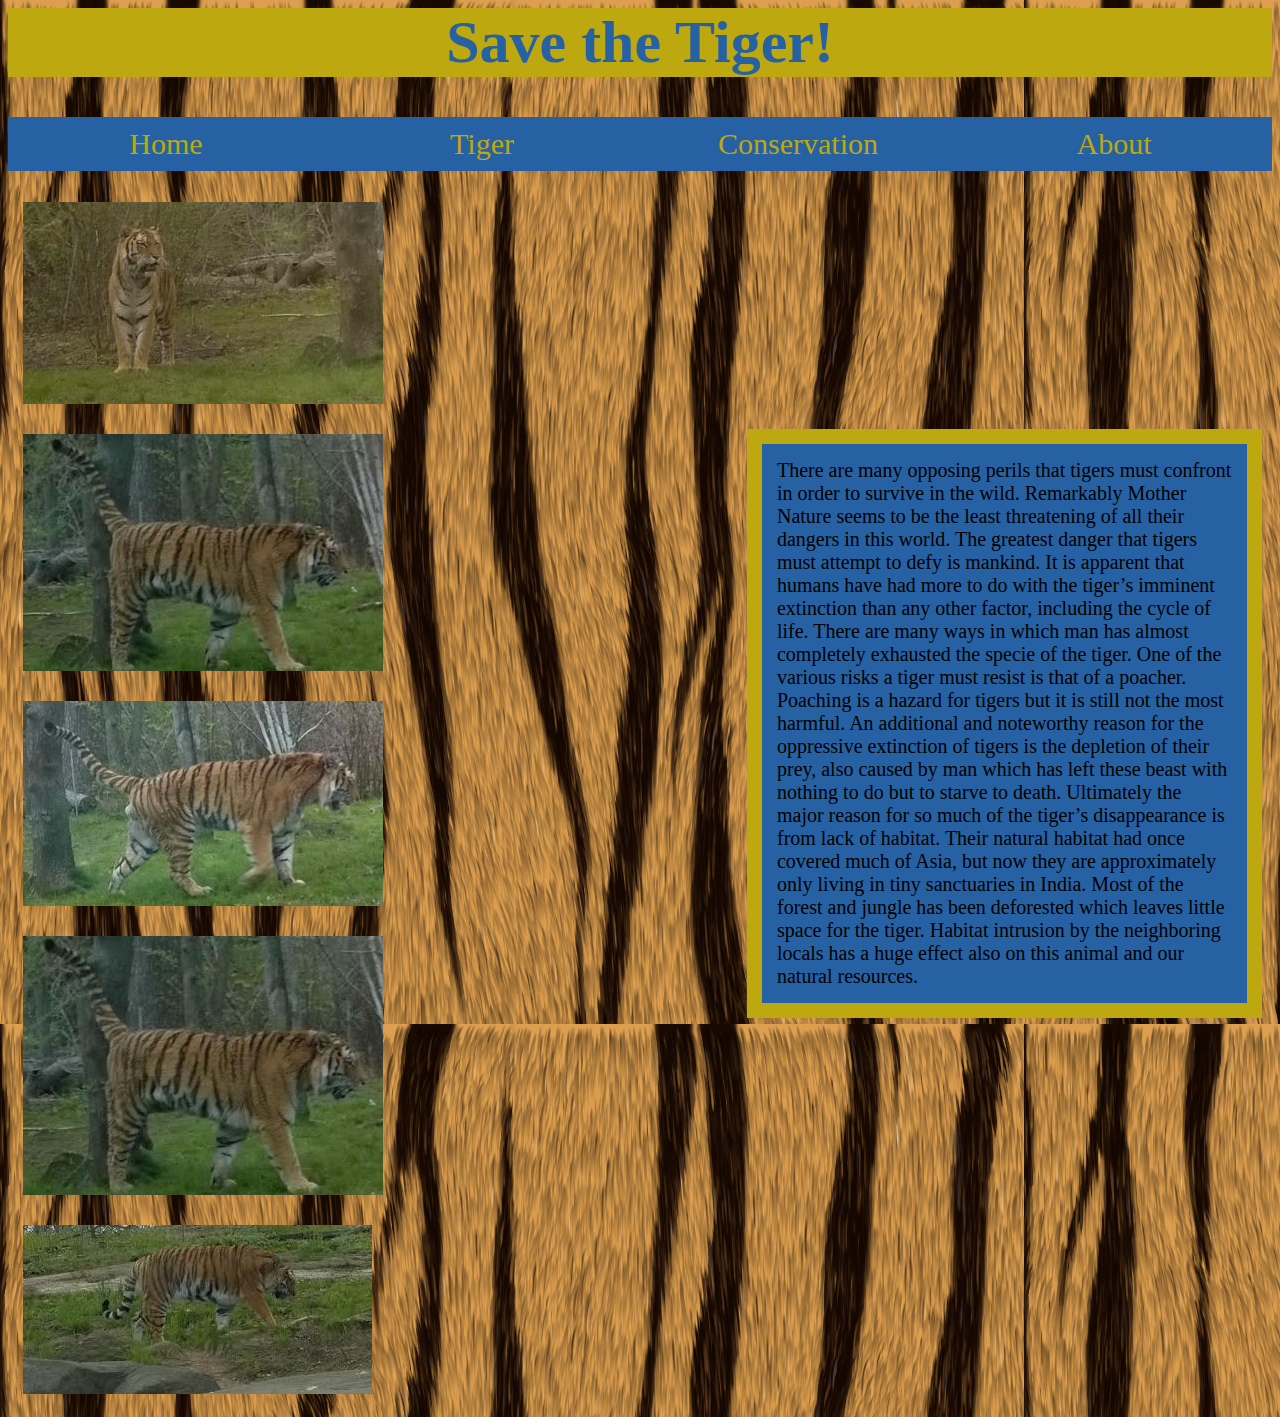
==== index.html @ 3a23e2ed "commit" ====
<!doctype>
<html>
    <head>
        <link href='https://fonts.googleapis.com/css?family=Oswald' rel='stylesheet' type='text/css'>
        <link rel="stylesheet" type="text/css" href="main.css">
    </head>
    <body>
        <div>
            <div>
                <h1>Save the Tiger!</h1>
            </div>
            <div id="menubar">
                <ul>
                <a href="index.html"> <li>Home</li></a>
                <a href="tiger.html"> <li>Tiger</li></a>
                <a href="conservation.html"><li>Conservation</li></a>
                <a href="about.html"><li>About</li></a>
            </ul>
            </div>
            <div>
            <div>
                <img class="tigerpic" src="images/tiger1.jpg">
            </div>
            <div>
                <p class="p">There are many opposing perils that tigers must confront in order to survive in the wild. 

Remarkably Mother Nature seems to be the least threatening of all their dangers in this world. 

The greatest danger that tigers must attempt to defy is mankind. It is apparent that humans have 

had more to do with the tiger’s imminent extinction than any other factor, including the cycle of 

life. There are many ways in which man has almost completely exhausted the specie of the tiger. 

One of the various risks a tiger must resist is that of a poacher. Poaching is a hazard for tigers but 

it is still not the most harmful. An additional and noteworthy reason for the oppressive extinction 

of tigers is the depletion of their prey, also caused by man which has left these beast with nothing 

to do but to starve to death. Ultimately the major reason for so much of the tiger’s disappearance 

is from lack of habitat. Their natural habitat had once covered much of Asia, but now they are 

approximately only living in tiny sanctuaries in India. Most of the forest and jungle has been 

deforested which leaves little space for the tiger. Habitat intrusion by the neighboring locals has 

a huge effect also on this animal and our natural resources.</p>
                <img class="tigerpic" src="images/tigerp.jpg">
            </div>
            <div>
                <img class="tigerpic" src="images/tiger3.jpg">
            </div>
            <div>
            </div>
            <div>
                <img class="tigerpic" src="images/walk0.jpg">
            </div>
            <div>
                <img class="tigerpic" src="images/walka.jpg">
            </div>
        
            </div>
        </div>   <!--closes papa body div-->
    </body>
    
    
</html>
---- main.css ----
h1{
    color: red;
}
body{
    background-image: url(images/fakefur.jpg);
}
h1{
    color: #2662A3;
    font-size: 60px;
    text-align: center;
    background-color:#BDA80F;
}
#menubar ul {
    display: table;
    padding: 10px 0px;
    width: 100%;
    list-style: none;
    background-color:#2662A3;
}

#menubar ul a {
    display: table-cell;
    width: 25%;
    text-align: center;
    text-decoration: none;
    color:#BDA80F;
    font-size:30px;
    
}
.p{
    background-color: #2662A3;
    color: #000000;
    font-size:20px;
    width: 36%;
    padding: 15px 15px;
    border-color:#BDA80F;
    border-style: solid;
    border-width: 15px;
    float: right;
    margin:10px;
}
    
.tigerpic{
    padding:15px;
    margin:auto;
}
a:hover{
color:#000000;
}
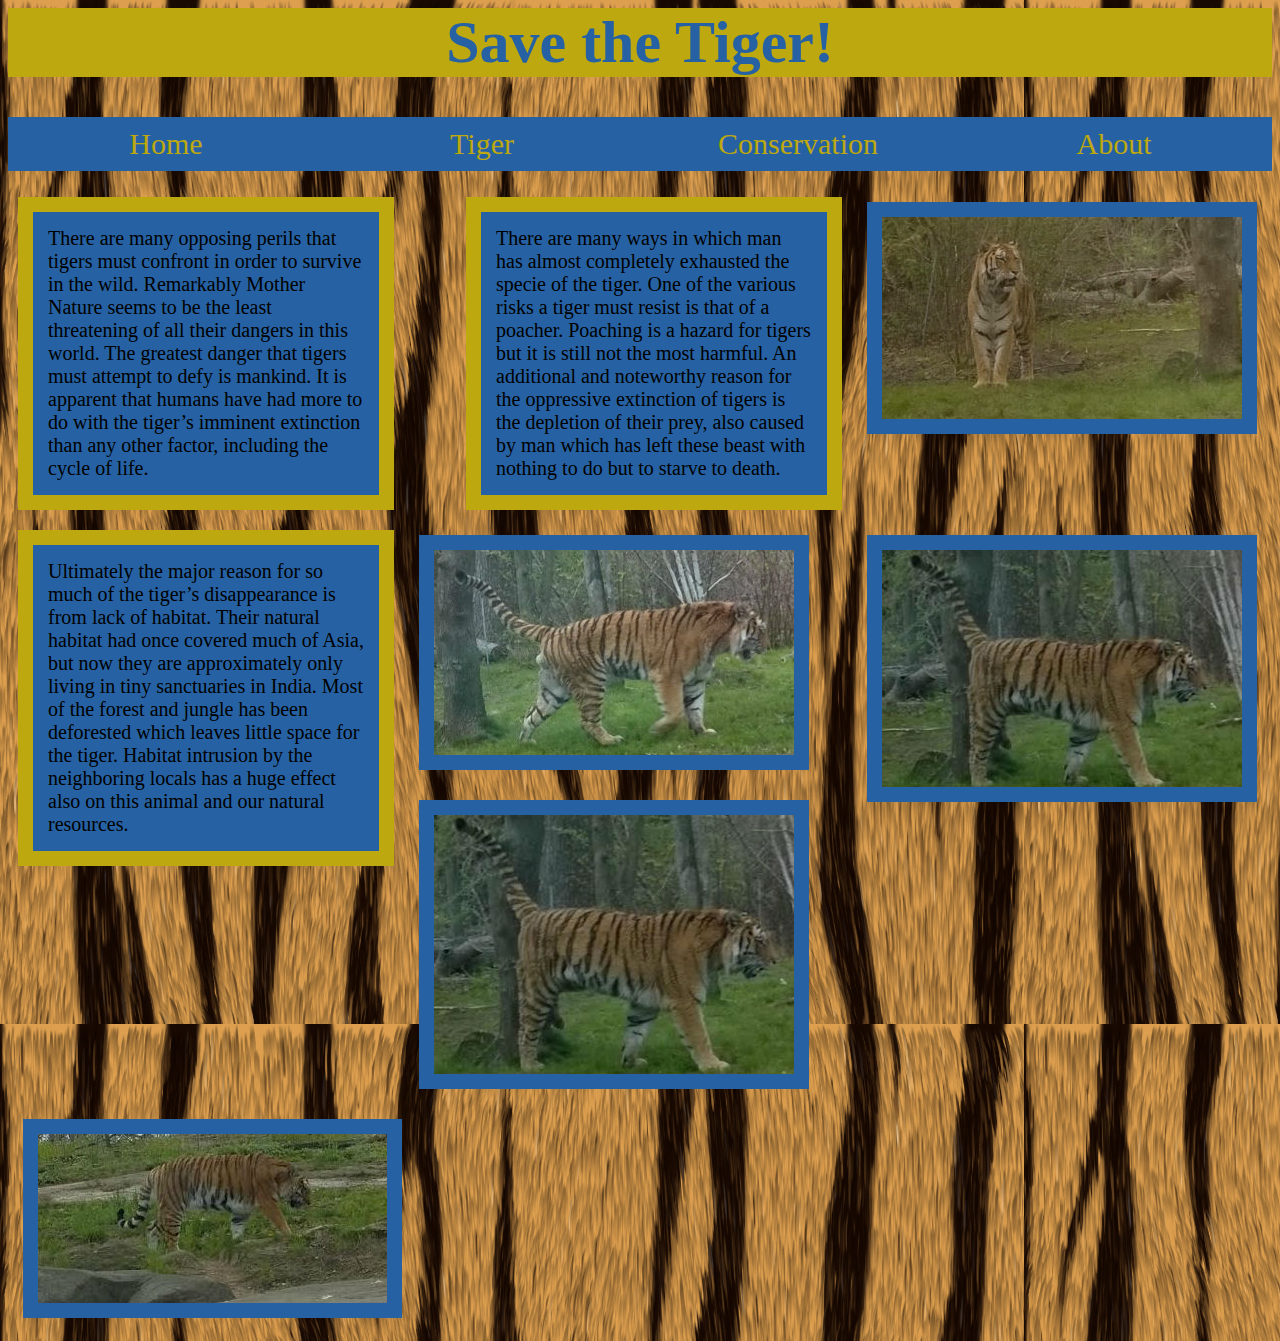
==== commit ed4f98cd: "2nd push" ====
--- a/index.html
+++ b/index.html
@@ -19,10 +19,10 @@
             </div>
             <div>
             <div>
-                <img class="tigerpic" src="images/tiger1.jpg">
+                <img class="tigerpic pic float-right" src="images/tiger1.jpg">
             </div>
             <div>
-                <p class="p">There are many opposing perils that tigers must confront in order to survive in the wild. 
+                <p class="p float-left">There are many opposing perils that tigers must confront in order to survive in the wild. 
 
 Remarkably Mother Nature seems to be the least threatening of all their dangers in this world. 
 
@@ -30,7 +30,9 @@
 
 had more to do with the tiger’s imminent extinction than any other factor, including the cycle of 
 
-life. There are many ways in which man has almost completely exhausted the specie of the tiger. 
+life.</p> 
+
+<p class="p float-right">There are many ways in which man has almost completely exhausted the specie of the tiger. 
 
 One of the various risks a tiger must resist is that of a poacher. Poaching is a hazard for tigers but 
 
@@ -38,7 +40,10 @@
 
 of tigers is the depletion of their prey, also caused by man which has left these beast with nothing 
 
-to do but to starve to death. Ultimately the major reason for so much of the tiger’s disappearance 
+to do but to starve to death. </p>
+<img class="tigerpic pic float-right" src="images/tigerp.jpg">
+
+    <p class="p float-left">Ultimately the major reason for so much of the tiger’s disappearance 
 
 is from lack of habitat. Their natural habitat had once covered much of Asia, but now they are 
 
@@ -47,18 +52,18 @@
 deforested which leaves little space for the tiger. Habitat intrusion by the neighboring locals has 
 
 a huge effect also on this animal and our natural resources.</p>
-                <img class="tigerpic" src="images/tigerp.jpg">
+                
             </div>
             <div>
-                <img class="tigerpic" src="images/tiger3.jpg">
+                <img class="tigerpic pic" src="images/tiger3.jpg">
             </div>
             <div>
             </div>
             <div>
-                <img class="tigerpic" src="images/walk0.jpg">
+                <img class="tigerpic pic" src="images/walk0.jpg">
             </div>
             <div>
-                <img class="tigerpic" src="images/walka.jpg">
+                <img class="tigerpic pic" src="images/walka.jpg">
             </div>
         
             </div>
--- a/main.css
+++ b/main.css
@@ -31,7 +31,7 @@
     background-color: #2662A3;
     color: #000000;
     font-size:20px;
-    width: 36%;
+    width: 25%;
     padding: 15px 15px;
     border-color:#BDA80F;
     border-style: solid;
@@ -44,7 +44,19 @@
     padding:15px;
     margin:auto;
 }
-a:hover{
+.a:hover{
 color:#000000;
 }
-
+.pic{
+    border-color:#2662A3;
+    border-style: solid;
+    border-width:15px;
+    padding: 0px;
+    margin:15px;
+}
+.float-right{
+float:right;
+}
+.float-left{
+float:left;
+}
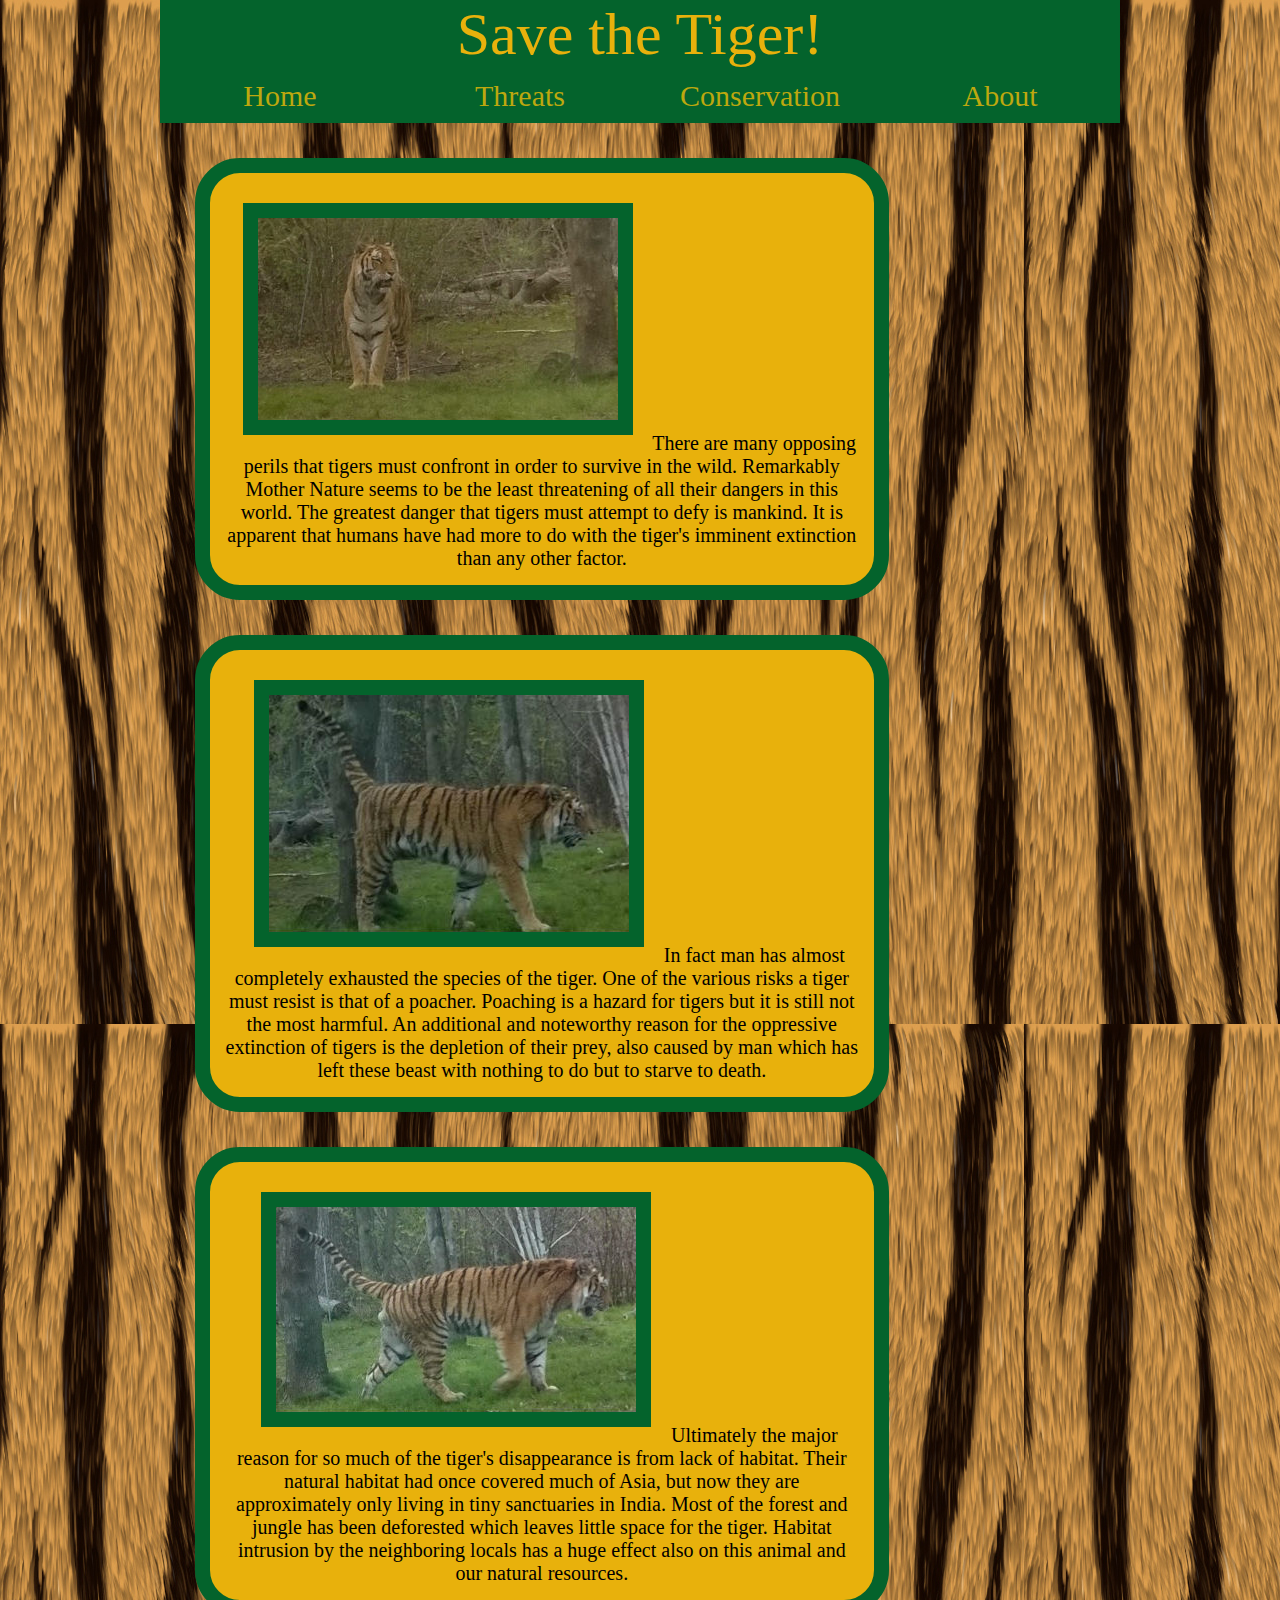
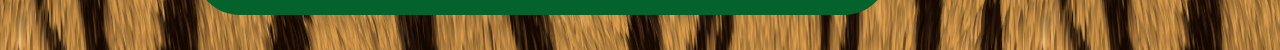
==== commit b19a8522: "second push" ====
--- a/index.html
+++ b/index.html
@@ -1,10 +1,9 @@
 <!doctype>
 <html>
     <head>
-        <link href='https://fonts.googleapis.com/css?family=Oswald' rel='stylesheet' type='text/css'>
         <link rel="stylesheet" type="text/css" href="main.css">
     </head>
-    <body>
+    <body class="wrapper">
         <div>
             <div>
                 <h1>Save the Tiger!</h1>
@@ -12,27 +11,34 @@
             <div id="menubar">
                 <ul>
                 <a href="index.html"> <li>Home</li></a>
-                <a href="tiger.html"> <li>Tiger</li></a>
+                <a href="threats.html"> <li>Threats</li></a>
                 <a href="conservation.html"><li>Conservation</li></a>
                 <a href="about.html"><li>About</li></a>
             </ul>
             </div>
-            <div>
-            <div>
-                <img class="tigerpic pic float-right" src="images/tiger1.jpg">
-            </div>
-            <div>
-                <p class="p float-left">There are many opposing perils that tigers must confront in order to survive in the wild. 
+            
+
+            <div><!--papa div-->
+                <p class="p">
+                     <img class="tigerpic pic" src="images/tiger1.jpg">
+                    
+                    There are many opposing perils that tigers must confront in order to survive in the wild. 
 
 Remarkably Mother Nature seems to be the least threatening of all their dangers in this world. 
 
 The greatest danger that tigers must attempt to defy is mankind. It is apparent that humans have 
 
-had more to do with the tiger’s imminent extinction than any other factor, including the cycle of 
+had more to do with the tiger's imminent extinction than any other factor. 
 
-life.</p> 
+</p>
+    
 
-<p class="p float-right">There are many ways in which man has almost completely exhausted the specie of the tiger. 
+
+
+<p class="p">
+    <img class="tigerpic pic" src="images/tigerp.jpg">
+    
+    In fact man has almost completely exhausted the species of the tiger. 
 
 One of the various risks a tiger must resist is that of a poacher. Poaching is a hazard for tigers but 
 
@@ -41,9 +47,12 @@
 of tigers is the depletion of their prey, also caused by man which has left these beast with nothing 
 
 to do but to starve to death. </p>
-<img class="tigerpic pic float-right" src="images/tigerp.jpg">
 
-    <p class="p float-left">Ultimately the major reason for so much of the tiger’s disappearance 
+</div>
+    <p class="p">
+        <img class="tigerpic pic" src="images/tiger3.jpg">
+        
+        Ultimately the major reason for so much of the tiger's disappearance 
 
 is from lack of habitat. Their natural habitat had once covered much of Asia, but now they are 
 
@@ -54,17 +63,9 @@
 a huge effect also on this animal and our natural resources.</p>
                 
             </div>
-            <div>
-                <img class="tigerpic pic" src="images/tiger3.jpg">
-            </div>
-            <div>
-            </div>
-            <div>
-                <img class="tigerpic pic" src="images/walk0.jpg">
-            </div>
-            <div>
-                <img class="tigerpic pic" src="images/walka.jpg">
-            </div>
+            
+            
+
         
             </div>
         </div>   <!--closes papa body div-->
--- a/main.css
+++ b/main.css
@@ -1,21 +1,45 @@
-h1{
-    color: red;
+/* http://meyerweb.com/eric/tools/css/reset/ 
+   v2.0b1 | 201101 
+   NOTE: WORK IN PROGRESS
+   USE WITH CAUTION AND TEST WITH ABANDON */
+
+html, body, div, span, applet, object, iframe,
+h1, h2, h3, h4, h5, h6, p, blockquote, pre,
+a, abbr, acronym, address, big, cite, code,
+del, dfn, em, img, ins, kbd, q, s, samp,
+small, strike, strong, sub, sup, tt, var,
+b, u, i, center,
+dl, dt, dd, ol, ul, li,
+fieldset, form, label, legend,
+table, caption, tbody, tfoot, thead, tr, th, td,
+article, aside, canvas, details, figcaption, figure, 
+footer, header, hgroup, menu, nav, section, summary,
+time, mark, audio, video {
+	margin: 0;
+	padding: 0;
+	border: 0;
+	outline: 0;
+	font-size: 100%;
+	font: inherit;
+	vertical-align: baseline;
 }
+
 body{
     background-image: url(images/fakefur.jpg);
 }
 h1{
-    color: #2662A3;
+    color: #E8B10C;
     font-size: 60px;
     text-align: center;
-    background-color:#BDA80F;
+    background-color:#04632C;
 }
+
 #menubar ul {
     display: table;
     padding: 10px 0px;
     width: 100%;
     list-style: none;
-    background-color:#2662A3;
+    background-color:#04632C;
 }
 
 #menubar ul a {
@@ -27,28 +51,43 @@
     font-size:30px;
     
 }
+#menubar li:hover{
+    font-size:40px;
+}
+.div{
+    position:relative;
+    right:65px;
+}
+.wrapper{
+    width: 960px;
+    margin: auto;
+}
+
 .p{
-    background-color: #2662A3;
+    background-color:#E8B10C;
     color: #000000;
     font-size:20px;
-    width: 25%;
-    padding: 15px 15px;
-    border-color:#BDA80F;
+    width: 66%;
+    padding: 15px;
+    border-color: #04632C;
     border-style: solid;
     border-width: 15px;
-    float: right;
-    margin:10px;
+    border-radius:45px;
+    text-align:center;
+    margin:35px;
+}
+.p2{
+    height:25%;
+}
 }
     
 .tigerpic{
-    padding:15px;
-    margin:auto;
-}
-.a:hover{
-color:#000000;
+    float:left;
+    padding:30px;
+    margin:15px;
 }
 .pic{
-    border-color:#2662A3;
+    border-color:#04632C;
     border-style: solid;
     border-width:15px;
     padding: 0px;
@@ -60,3 +99,9 @@
 .float-left{
 float:left;
 }
+.clear{
+    clear:both;
+}
+a:hover{
+    font-size: 40px;
+}
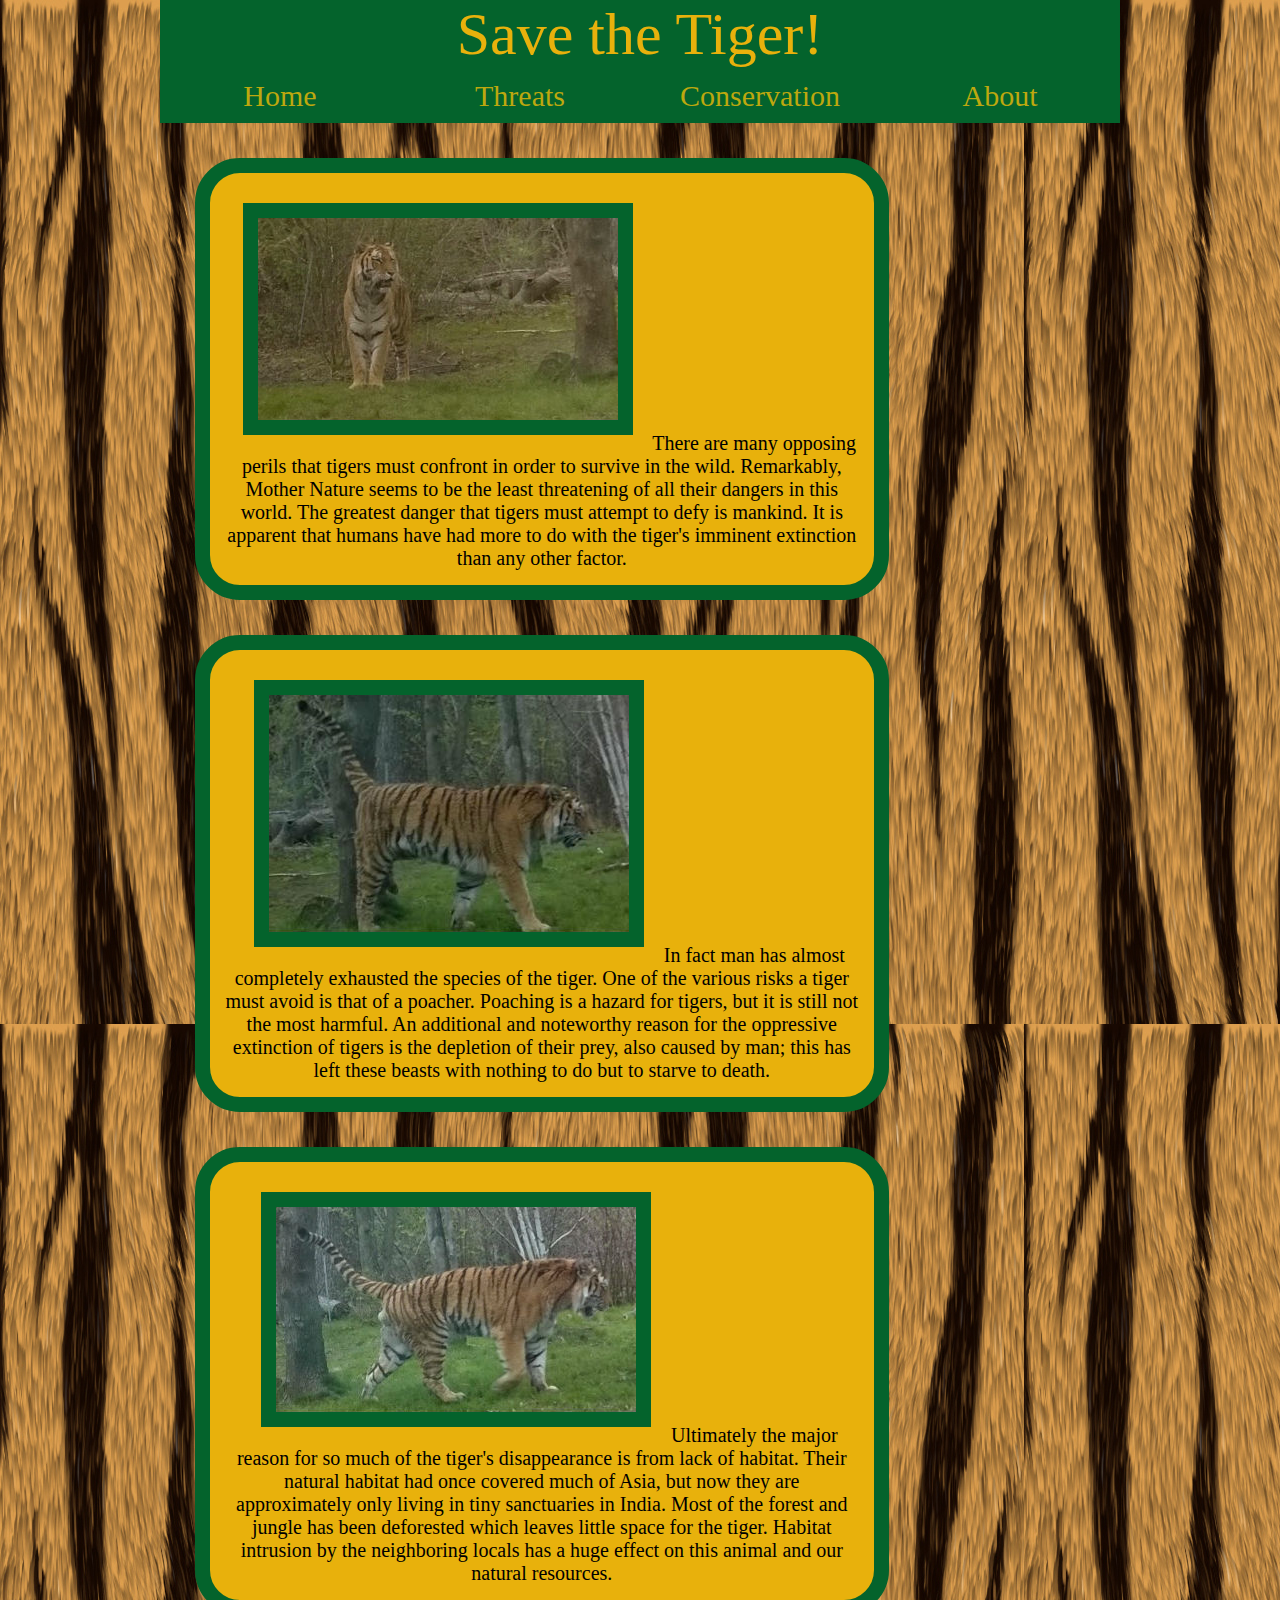
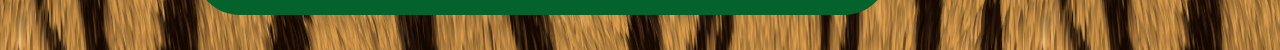
==== commit d3db88ca: "push" ====
--- a/index.html
+++ b/index.html
@@ -24,7 +24,7 @@
                     
                     There are many opposing perils that tigers must confront in order to survive in the wild. 
 
-Remarkably Mother Nature seems to be the least threatening of all their dangers in this world. 
+Remarkably, Mother Nature seems to be the least threatening of all their dangers in this world. 
 
 The greatest danger that tigers must attempt to defy is mankind. It is apparent that humans have 
 
@@ -40,11 +40,11 @@
     
     In fact man has almost completely exhausted the species of the tiger. 
 
-One of the various risks a tiger must resist is that of a poacher. Poaching is a hazard for tigers but 
+One of the various risks a tiger must avoid is that of a poacher. Poaching is a hazard for tigers, but 
 
 it is still not the most harmful. An additional and noteworthy reason for the oppressive extinction 
 
-of tigers is the depletion of their prey, also caused by man which has left these beast with nothing 
+of tigers is the depletion of their prey, also caused by man; this has left these beasts with nothing 
 
 to do but to starve to death. </p>
 
@@ -60,7 +60,7 @@
 
 deforested which leaves little space for the tiger. Habitat intrusion by the neighboring locals has 
 
-a huge effect also on this animal and our natural resources.</p>
+a huge effect on this animal and our natural resources.</p>
                 
             </div>
             
